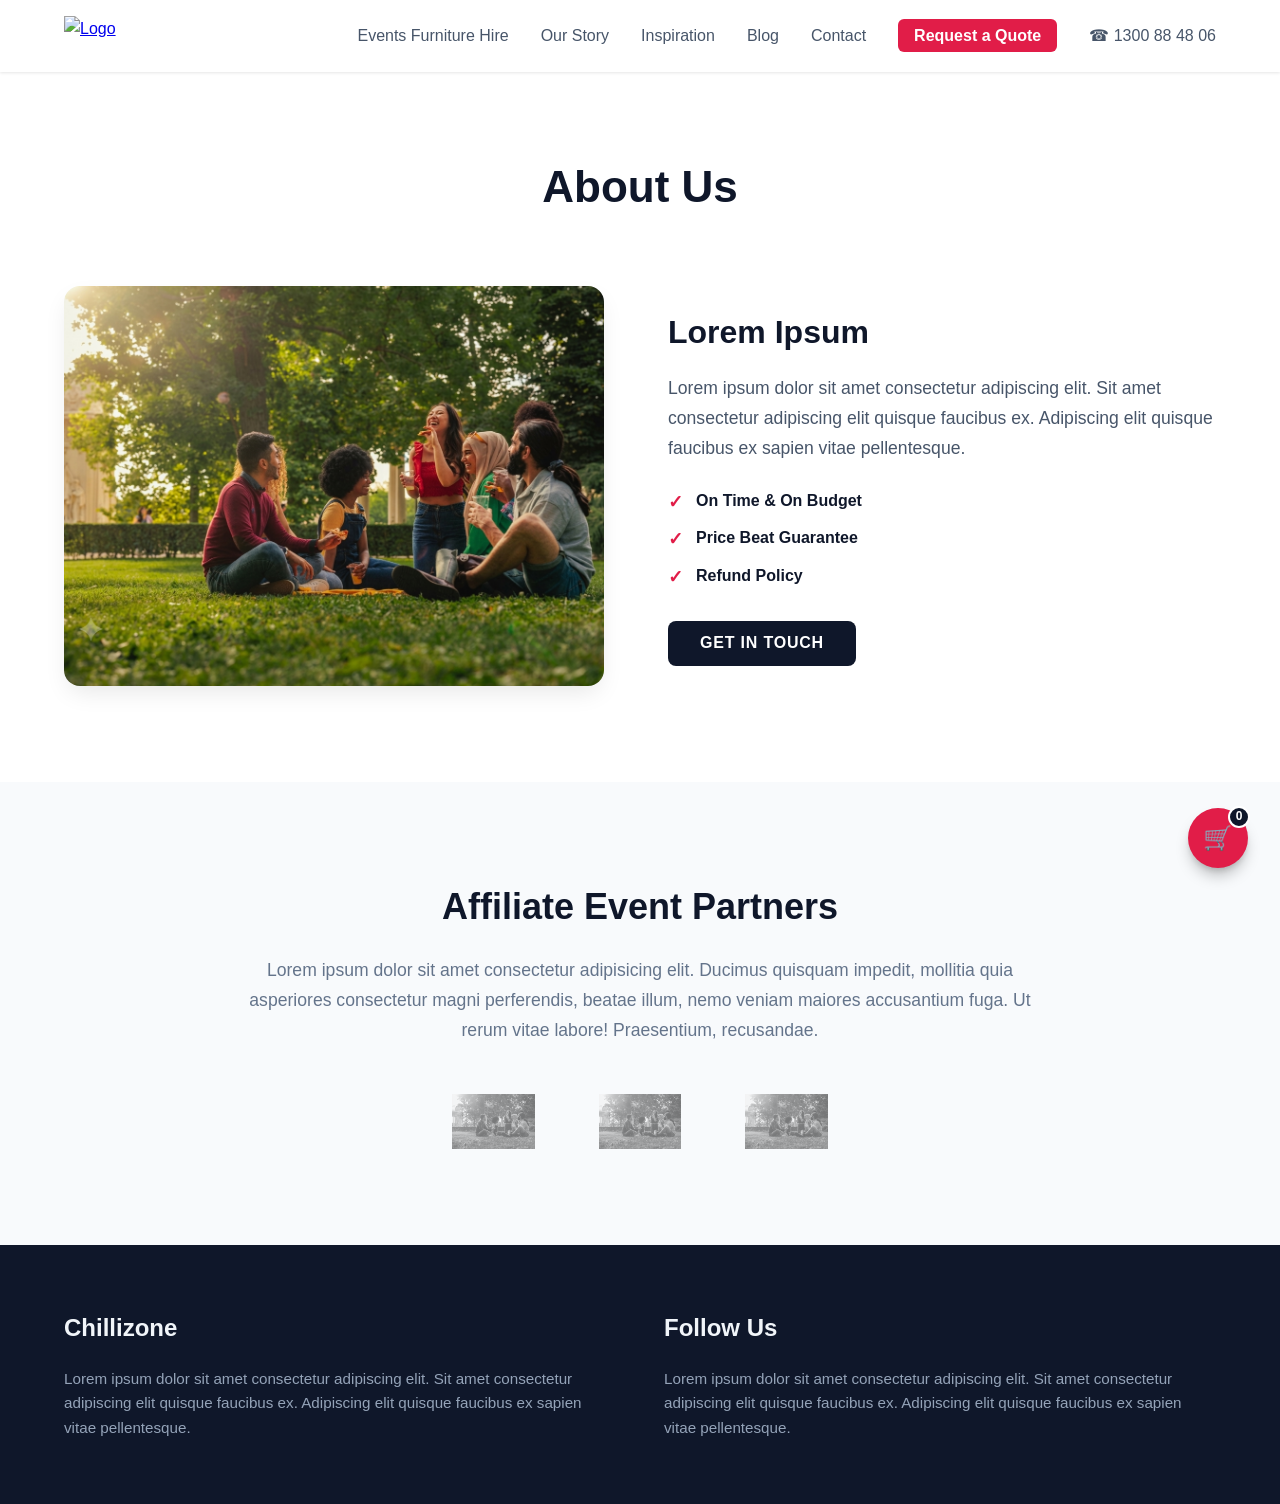
==== about.html @ c763adaa "new update" ====
<!DOCTYPE html>
<html lang="en">
<head>
    <meta charset="UTF-8">
    <meta name="viewport" content="width=device-width, initial-scale=1.0">
    <link rel="stylesheet" href="../style/about.css">
    <title>Chillizone | About Us</title>
</head>
<body>

    <div id="events-furn"></div>
    <header>
        <div id="logo">
            <!-- Updated path to root directory index file -->
            <a href="../index.html"><img src="https://www.vhv.rs/dpng/d/449-4492767_transparent-sample-logo-png-png-download.png" alt="Logo"></a>
        </div>

        <nav id="nav-selection">
            <ul>
                <!-- Updated paths to navigate back up to root folder files -->
                <li><a href="../index.html#events-furn">Events Furniture Hire</a></li>
                <li><a href="../about.html">Our Story</a></li>
                <li><a href="../contact.html">Inspiration</a></li>
                <li><a href="../blog.html">Blog</a></li>
                <li><a href="../services.html">Contact</a></li>
                <li class="nav-quote"><a href="#">Request a Quote</a></li>
                <li class="nav-phone"><a href="tel:1300884806">&phone; 1300 88 48 06</a></li>
            </ul>
        </nav>
    </header>
    

    <main>
        
        <div id="text-container">
            <h1>About Us</h1>

            <div id="text-image-container">
                <!--left side image-->
                <img src="image_resources/bg_main.png" alt="About Us Image">

                <div id="text-container-rightside">
                    <h2>Lorem Ipsum</h2>
                    <p>
                        Lorem ipsum dolor sit amet consectetur adipiscing elit. Sit amet consectetur adipiscing elit quisque faucibus ex. Adipiscing elit quisque faucibus ex sapien vitae pellentesque.
                    </p>

                    <ul>
                        <li>on time & on budget</li>
                        <li>price beat guarantee</li>
                        <li>refund policy</li>
                    </ul>

                    <button>get in touch</button>
                </div> <!-- Corrected nested div closure -->
            </div> <!-- Corrected nested div closure -->
        </div> <!-- Corrected nested div closure -->

        <div id="container6">
            <h1>Affiliate Event Partners</h1>
            <p>Lorem ipsum dolor sit amet consectetur adipisicing elit. Ducimus quisquam impedit, mollitia quia asperiores consectetur magni perferendis, beatae illum, nemo veniam maiores accusantium fuga. Ut rerum vitae labore! Praesentium, recusandae.</p>
            <div id="logoimage-partners">
                <img src="image_resources/bg_main.png" alt="Partner Logo">
                <img src="image_resources/bg_main.png" alt="Partner Logo">
                <img src="image_resources/bg_main.png" alt="Partner Logo">
            </div>
        </div>
    </main>

    <!-- Floating Shopping Cart -->
    <div id="floating-cart">
        <a href="#" aria-label="View Shopping Cart">
            <span class="cart-icon">🛒</span>
            <span class="cart-count">0</span>
        </a>
    </div>

    <footer>
        <div id="footer-container">
            <div id="footer-left">
                <h1>Chillizone</h1>
                <p>Lorem ipsum dolor sit amet consectetur adipiscing elit. Sit amet consectetur adipiscing elit quisque faucibus ex. Adipiscing elit quisque faucibus ex sapien vitae pellentesque.</p>
            </div>
            <div id="footer-right">
                <h1>Follow Us</h1>
                <p>Lorem ipsum dolor sit amet consectetur adipiscing elit. Sit amet consectetur adipiscing elit quisque faucibus ex. Adipiscing elit quisque faucibus ex sapien vitae pellentesque.</p>
            </div>
        </div>
    </footer>
    
</body>
</html>
---- style/about.css ----
/* ==========================================================================
           Reset & Base Styles
           ========================================================================== */
        * {
            margin: 0;
            padding: 0;
            box-sizing: border-box;
        }

        body {
            font-family: -apple-system, BlinkMacSystemFont, "Segoe UI", Roboto, Oxygen, Ubuntu, Cantarell, sans-serif;
            line-height: 1.6;
            color: #334155;
            background-color: #f8fafc;
            display: flex;
            flex-direction: column;
            min-height: 100vh;
        }

        main {
            flex: 1;
        }

        /* ==========================================================================
           Header & Sticky Navigation
           ========================================================================== */
        header {
            background-color: #ffffff;
            box-shadow: 0 1px 3px rgba(0, 0, 0, 0.1);
            display: flex;
            justify-content: space-between;
            align-items: center;
            padding: 1rem 5%;
            position: sticky;
            top: 0;
            z-index: 1000;
        }

        #logo img {
            height: 40px;
            width: auto;
            display: block;
        }

        #nav-selection ul {
            list-style: none;
            display: flex;
            gap: 2rem;
        }

        #nav-selection a {
            text-decoration: none;
            color: #475569;
            font-weight: 500;
            transition: color 0.2s ease;
        }

        #nav-selection a:hover {
            color: #e11d48;
        }

        #nav-selection li.nav-quote a {
            background-color: #e11d48;
            color: #ffffff;
            padding: 0.5rem 1rem;
            border-radius: 6px;
            font-weight: 600;
            transition: background-color 0.2s ease;
        }

        /* ==========================================================================
           About Us Section Content
           ========================================================================== */
        #text-container {
            background-color: #ffffff;
            padding: 5rem 5% 6rem 5%;
        }

        #text-container h1 {
            font-size: 2.75rem;
            color: #0f172a;
            font-weight: 800;
            text-align: center;
            margin-bottom: 4rem;
        }

        /* Flexbox splits page into left image / right text */
        #text-image-container {
            display: flex;
            gap: 4rem;
            max-width: 1200px;
            margin: 0 auto;
            align-items: center;
        }

        #text-image-container img {
            flex: 1 1 45%;
            max-width: 540px;
            height: 400px;
            object-fit: cover;
            border-radius: 16px;
            box-shadow: 0 10px 25px -5px rgba(0, 0, 0, 0.1);
        }

        #text-container-rightside {
            flex: 1 1 50%;
        }

        #text-container-rightside h2 {
            font-size: 2rem;
            color: #0f172a;
            margin-bottom: 1rem;
            font-weight: 700;
        }

        #text-container-rightside p {
            font-size: 1.1rem;
            color: #475569;
            line-height: 1.7;
            margin-bottom: 1.5rem;
        }

        /* Bullet List styling */
        #text-container-rightside ul {
            list-style: none;
            margin-bottom: 2rem;
            display: flex;
            flex-direction: column;
            gap: 0.75rem;
        }

        #text-container-rightside li {
            position: relative;
            padding-left: 1.75rem;
            font-size: 1rem;
            font-weight: 600;
            color: #0f172a;
            text-transform: capitalize;
        }

        /* Replaces generic bullet points with custom red checks */
        #text-container-rightside li::before {
            content: "✓";
            position: absolute;
            left: 0;
            color: #e11d48;
            font-weight: 900;
            font-size: 1.1rem;
        }

        /* Action Button */
        #text-container-rightside button {
            background-color: #0f172a;
            color: #ffffff;
            border: none;
            padding: 0.85rem 2rem;
            font-size: 1rem;
            font-weight: 600;
            border-radius: 8px;
            cursor: pointer;
            text-transform: uppercase;
            letter-spacing: 0.05em;
            transition: background-color 0.2s ease, transform 0.2s ease;
        }

        #text-container-rightside button:hover {
            background-color: #e11d48;
            transform: translateY(-2px);
        }

        #text-container-rightside button:active {
            transform: translateY(0);
        }

        /* ==========================================================================
           Affiliate Partners (Container 6)
           ========================================================================== */
        #container6 {
            max-width: 1200px;
            margin: 0 auto;
            padding: 6rem 5%;
            text-align: center;
        }

        #container6 h1 {
            font-size: 2.25rem;
            color: #0f172a;
            margin-bottom: 1.25rem;
            font-weight: 800;
        }

        #container6 p {
            max-width: 800px;
            margin: 0 auto 3rem auto;
            font-size: 1.1rem;
            color: #64748b;
            line-height: 1.7;
        }

        #logoimage-partners {
            display: flex;
            justify-content: center;
            align-items: center;
            gap: 4rem;
            flex-wrap: wrap;
        }

        #logoimage-partners img {
            max-height: 55px;
            width: auto;
            object-fit: contain;
            opacity: 0.55;
            filter: grayscale(100%);
            transition: all 0.3s ease;
        }

        #logoimage-partners img:hover {
            opacity: 1;
            filter: grayscale(0%);
            transform: scale(1.02);
        }

        /* ==========================================================================
           Fixed Floating Shopping Cart
           ========================================================================== */
        #floating-cart {
            position: fixed;
            bottom: 2rem;
            right: 2rem;
            z-index: 1100;
        }

        #floating-cart a {
            display: flex;
            align-items: center;
            justify-content: center;
            width: 60px;
            height: 60px;
            background-color: #e11d48;
            color: #ffffff;
            border-radius: 50%;
            text-decoration: none;
            box-shadow: 0 10px 15px -3px rgba(0, 0, 0, 0.25), 0 4px 6px -2px rgba(0, 0, 0, 0.15);
            transition: transform 0.2s ease-in-out, background-color 0.2s ease-in-out;
        }

        #floating-cart a:hover {
            background-color: #be123c;
            transform: translateY(-4px);
        }

        #floating-cart .cart-icon {
            font-size: 1.5rem;
            line-height: 1;
        }

        #floating-cart .cart-count {
            position: absolute;
            top: -2px;
            right: -2px;
            background-color: #0f172a;
            color: #ffffff;
            font-size: 0.75rem;
            font-weight: 700;
            width: 22px;
            height: 22px;
            border-radius: 50%;
            display: flex;
            align-items: center;
            justify-content: center;
            border: 2px solid #ffffff;
        }

        /* ==========================================================================
           Footer
           ========================================================================== */
        footer {
            background-color: #0f172a;
            color: #94a3b8;
            padding: 4rem 5%;
        }

        #footer-container {
            max-width: 1200px;
            margin: 0 auto;
            display: flex;
            flex-wrap: wrap;
            gap: 3rem;
        }

        #footer-left, #footer-right {
            flex: 1 1 300px;
        }

        footer h1 {
            color: #f1f5f9;
            margin-bottom: 1.25rem;
            font-size: 1.5rem;
            font-weight: 700;
        }

        footer p {
            font-size: 0.95rem;
            line-height: 1.6;
        }

        /* ==========================================================================
           Responsive Adjustments
           ========================================================================== */
        @media (max-width: 992px) {
            #text-image-container {
                flex-direction: column;
                gap: 3rem;
                text-align: center;
            }

            #text-image-container img {
                width: 100%;
                height: 350px;
            }

            #text-container-rightside ul {
                align-items: center;
            }
        }

        @media (max-width: 768px) {
            header {
                flex-direction: column;
                gap: 1.25rem;
                padding: 1.5rem 5%;
                text-align: center;
            }

            #nav-selection ul {
                flex-direction: column;
                gap: 1rem;
                width: 100%;
            }

            #text-container {
                padding: 4rem 1.5rem;
            }

            #text-container h1 {
                font-size: 2.25rem;
                margin-bottom: 2.5rem;
            }

            #container6 {
                padding: 4rem 1.5rem;
            }

            #container6 h1 {
                font-size: 1.75rem;
            }

            #floating-cart {
                bottom: 1.5rem;
                right: 1.5rem;
            }
            
            #floating-cart a {
                width: 50px;
                height: 50px;
            }

            #floating-cart .cart-icon {
                font-size: 1.25rem;
            }
        }
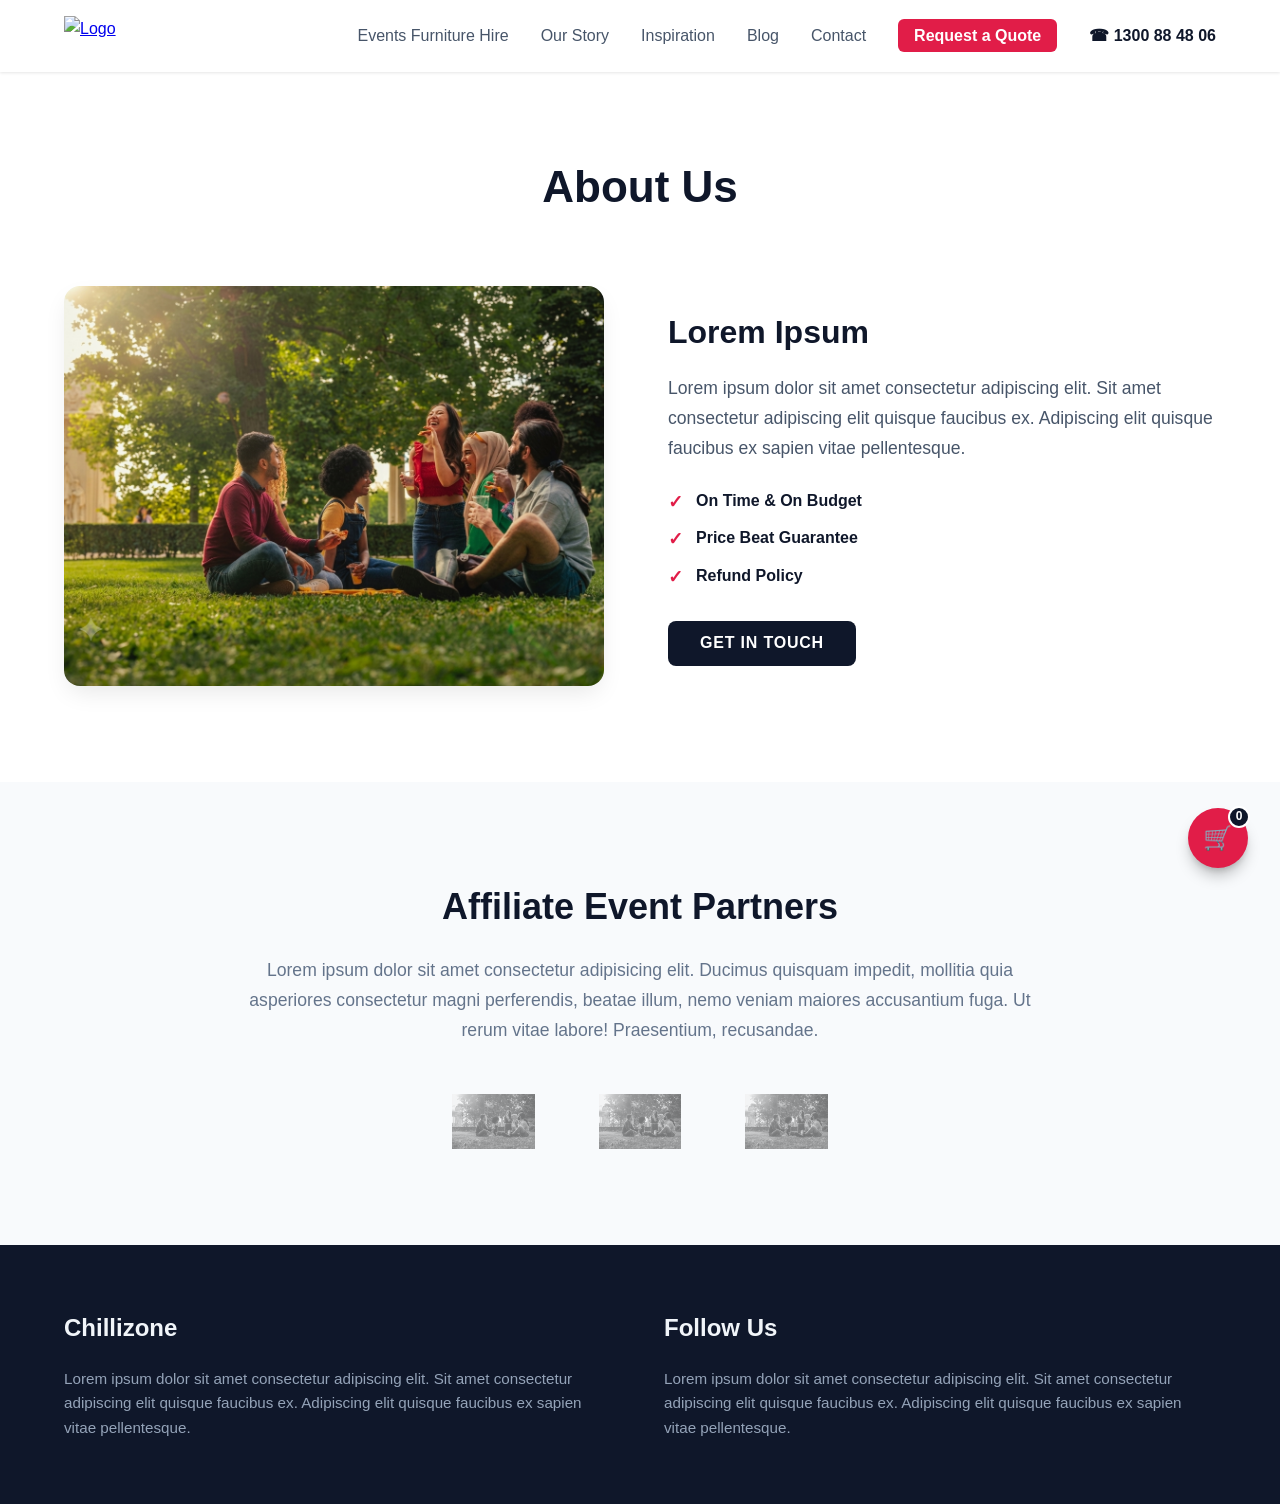
==== commit c9640e8c: "new update" ====
--- a/about.html
+++ b/about.html
@@ -5,6 +5,470 @@
     <meta name="viewport" content="width=device-width, initial-scale=1.0">
     <link rel="stylesheet" href="../style/about.css">
     <title>Chillizone | About Us</title>
+    <style>
+        /* ==========================================================================
+           Reset & Base Styles
+           ========================================================================== */
+        * {
+            margin: 0;
+            padding: 0;
+            box-sizing: border-box;
+        }
+
+        body {
+            font-family: -apple-system, BlinkMacSystemFont, "Segoe UI", Roboto, Oxygen, Ubuntu, Cantarell, sans-serif;
+            line-height: 1.6;
+            color: #334155;
+            background-color: #f8fafc;
+            display: flex;
+            flex-direction: column;
+            min-height: 100vh;
+        }
+
+        main {
+            flex: 1;
+        }
+
+        /* ==========================================================================
+           Header & Sticky Navigation
+           ========================================================================== */
+        header {
+            background-color: #ffffff;
+            box-shadow: 0 1px 3px rgba(0, 0, 0, 0.1);
+            display: flex;
+            justify-content: space-between;
+            align-items: center;
+            padding: 1rem 5%;
+            position: sticky;
+            top: 0;
+            z-index: 1000;
+        }
+
+        #logo img {
+            height: 40px;
+            width: auto;
+            display: block;
+        }
+
+        #nav-selection ul {
+            list-style: none;
+            display: flex;
+            align-items: center;
+            gap: 2rem;
+        }
+
+        #nav-selection a {
+            text-decoration: none;
+            color: #475569;
+            font-weight: 500;
+            transition: color 0.2s ease;
+        }
+
+        #nav-selection a:hover {
+            color: #e11d48;
+        }
+
+        #nav-selection li.nav-quote a {
+            background-color: #e11d48;
+            color: #ffffff;
+            padding: 0.5rem 1rem;
+            border-radius: 6px;
+            font-weight: 600;
+            transition: background-color 0.2s ease;
+        }
+
+        #nav-selection li.nav-quote a:hover {
+            background-color: #be123c;
+        }
+
+        #nav-selection li.nav-phone a {
+            color: #0f172a;
+            font-weight: 700;
+        }
+
+        #nav-selection li.nav-phone a:hover {
+            color: #e11d48;
+        }
+
+        /* Hamburger Toggle Button Style (hidden on desktop) */
+        #menu-toggle {
+            display: none;
+            flex-direction: column;
+            justify-content: space-between;
+            width: 26px;
+            height: 18px;
+            background: transparent;
+            border: none;
+            cursor: pointer;
+            z-index: 1001;
+        }
+
+        #menu-toggle .bar {
+            width: 100%;
+            height: 3px;
+            background-color: #334155;
+            border-radius: 2px;
+            transition: all 0.3s ease-in-out;
+        }
+
+        /* Animates the toggle bars into an 'X' shape when open */
+        #menu-toggle.open .bar:nth-child(1) {
+            transform: translateY(7.5px) rotate(45deg);
+        }
+
+        #menu-toggle.open .bar:nth-child(2) {
+            opacity: 0;
+        }
+
+        #menu-toggle.open .bar:nth-child(3) {
+            transform: translateY(-7.5px) rotate(-45deg);
+        }
+
+        /* ==========================================================================
+           About Us Section Content
+           ========================================================================== */
+        #text-container {
+            background-color: #ffffff;
+            padding: 5rem 5% 6rem 5%;
+        }
+
+        #text-container h1 {
+            font-size: 2.75rem;
+            color: #0f172a;
+            font-weight: 800;
+            text-align: center;
+            margin-bottom: 4rem;
+        }
+
+        /* Flexbox splits page into left image / right text */
+        #text-image-container {
+            display: flex;
+            gap: 4rem;
+            max-width: 1200px;
+            margin: 0 auto;
+            align-items: center;
+        }
+
+        #text-image-container img {
+            flex: 1 1 45%;
+            max-width: 540px;
+            height: 400px;
+            object-fit: cover;
+            border-radius: 16px;
+            box-shadow: 0 10px 25px -5px rgba(0, 0, 0, 0.1);
+        }
+
+        #text-container-rightside {
+            flex: 1 1 50%;
+        }
+
+        #text-container-rightside h2 {
+            font-size: 2rem;
+            color: #0f172a;
+            margin-bottom: 1rem;
+            font-weight: 700;
+        }
+
+        #text-container-rightside p {
+            font-size: 1.1rem;
+            color: #475569;
+            line-height: 1.7;
+            margin-bottom: 1.5rem;
+        }
+
+        /* Bullet List styling */
+        #text-container-rightside ul {
+            list-style: none;
+            margin-bottom: 2rem;
+            display: flex;
+            flex-direction: column;
+            gap: 0.75rem;
+        }
+
+        #text-container-rightside li {
+            position: relative;
+            padding-left: 1.75rem;
+            font-size: 1rem;
+            font-weight: 600;
+            color: #0f172a;
+            text-transform: capitalize;
+        }
+
+        /* Replaces generic bullet points with custom red checks */
+        #text-container-rightside li::before {
+            content: "✓";
+            position: absolute;
+            left: 0;
+            color: #e11d48;
+            font-weight: 900;
+            font-size: 1.1rem;
+        }
+
+        /* Action Button */
+        #text-container-rightside button {
+            background-color: #0f172a;
+            color: #ffffff;
+            border: none;
+            padding: 0.85rem 2rem;
+            font-size: 1rem;
+            font-weight: 600;
+            border-radius: 8px;
+            cursor: pointer;
+            text-transform: uppercase;
+            letter-spacing: 0.05em;
+            transition: background-color 0.2s ease, transform 0.2s ease;
+        }
+
+        #text-container-rightside button:hover {
+            background-color: #e11d48;
+            transform: translateY(-2px);
+        }
+
+        #text-container-rightside button:active {
+            transform: translateY(0);
+        }
+
+        /* ==========================================================================
+           Affiliate Partners (Container 6)
+           ========================================================================== */
+        #container6 {
+            max-width: 1200px;
+            margin: 0 auto;
+            padding: 6rem 5%;
+            text-align: center;
+        }
+
+        #container6 h1 {
+            font-size: 2.25rem;
+            color: #0f172a;
+            margin-bottom: 1.25rem;
+            font-weight: 800;
+        }
+
+        #container6 p {
+            max-width: 800px;
+            margin: 0 auto 3rem auto;
+            font-size: 1.1rem;
+            color: #64748b;
+            line-height: 1.7;
+        }
+
+        #logoimage-partners {
+            display: flex;
+            justify-content: center;
+            align-items: center;
+            gap: 4rem;
+            flex-wrap: wrap;
+        }
+
+        #logoimage-partners img {
+            max-height: 55px;
+            width: auto;
+            object-fit: contain;
+            opacity: 0.55;
+            filter: grayscale(100%);
+            transition: all 0.3s ease;
+        }
+
+        #logoimage-partners img:hover {
+            opacity: 1;
+            filter: grayscale(0%);
+            transform: scale(1.02);
+        }
+
+        /* ==========================================================================
+           Fixed Floating Shopping Cart
+           ========================================================================== */
+        #floating-cart {
+            position: fixed;
+            bottom: 2rem;
+            right: 2rem;
+            z-index: 1100;
+        }
+
+        #floating-cart a {
+            display: flex;
+            align-items: center;
+            justify-content: center;
+            width: 60px;
+            height: 60px;
+            background-color: #e11d48;
+            color: #ffffff;
+            border-radius: 50%;
+            text-decoration: none;
+            box-shadow: 0 10px 15px -3px rgba(0, 0, 0, 0.25), 0 4px 6px -2px rgba(0, 0, 0, 0.15);
+            transition: transform 0.2s ease-in-out, background-color 0.2s ease-in-out;
+        }
+
+        #floating-cart a:hover {
+            background-color: #be123c;
+            transform: translateY(-4px);
+        }
+
+        #floating-cart .cart-icon {
+            font-size: 1.5rem;
+            line-height: 1;
+        }
+
+        #floating-cart .cart-count {
+            position: absolute;
+            top: -2px;
+            right: -2px;
+            background-color: #0f172a;
+            color: #ffffff;
+            font-size: 0.75rem;
+            font-weight: 700;
+            width: 22px;
+            height: 22px;
+            border-radius: 50%;
+            display: flex;
+            align-items: center;
+            justify-content: center;
+            border: 2px solid #ffffff;
+        }
+
+        /* ==========================================================================
+           Footer
+           ========================================================================== */
+        footer {
+            background-color: #0f172a;
+            color: #94a3b8;
+            padding: 4rem 5%;
+        }
+
+        #footer-container {
+            max-width: 1200px;
+            margin: 0 auto;
+            display: flex;
+            flex-wrap: wrap;
+            gap: 3rem;
+        }
+
+        #footer-left, #footer-right {
+            flex: 1 1 300px;
+        }
+
+        footer h1 {
+            color: #f1f5f9;
+            margin-bottom: 1.25rem;
+            font-size: 1.5rem;
+            font-weight: 700;
+        }
+
+        footer p {
+            font-size: 0.95rem;
+            line-height: 1.6;
+        }
+
+        /* ==========================================================================
+           Responsive Adjustments
+           ========================================================================== */
+        @media (max-width: 1024px) {
+            header {
+                padding: 1rem 5%;
+            }
+
+            #nav-selection ul {
+                gap: 1.25rem;
+            }
+        }
+
+        @media (max-width: 992px) {
+            #text-image-container {
+                flex-direction: column;
+                gap: 3rem;
+                text-align: center;
+            }
+
+            #text-image-container img {
+                width: 100%;
+                height: auto;
+                max-height: 400px; /* Limits scale deformation on tablets */
+            }
+
+            #text-container-rightside ul {
+                align-items: center;
+            }
+        }
+
+        @media (max-width: 1090px) {
+            header {
+                flex-direction: row; /* Retain horizontal alignment */
+                justify-content: space-between;
+                align-items: center;
+                padding: 1rem 5%;
+                position: sticky;
+                top: 0;
+            }
+
+            /* Display Hamburger Menu Icon */
+            #menu-toggle {
+                display: flex;
+            }
+
+            /* Absolute mobile navigation drawer layout */
+            #nav-selection {
+                display: none; /* Controlled by toggle JS script */
+                position: absolute;
+                top: 100%;
+                left: 0;
+                width: 100%;
+                background-color: #ffffff;
+                box-shadow: 0 4px 6px -1px rgba(0, 0, 0, 0.05);
+                padding: 1.5rem 5%;
+                border-top: 1px solid #e2e8f0;
+            }
+
+            /* When menu has .active toggled via Javascript */
+            #nav-selection.active {
+                display: block;
+            }
+
+            #nav-selection ul {
+                flex-direction: column;
+                gap: 1.25rem;
+                width: 100%;
+                align-items: stretch;
+                text-align: center;
+            }
+
+            #nav-selection li.nav-quote a {
+                display: block;
+                padding: 0.75rem 1rem;
+            }
+
+            #text-container {
+                padding: 4rem 1.5rem;
+            }
+
+            #text-container h1 {
+                font-size: 2.25rem;
+                margin-bottom: 2.5rem;
+            }
+
+            #container6 {
+                padding: 4rem 1.5rem;
+            }
+
+            #container6 h1 {
+                font-size: 1.75rem;
+            }
+
+            #floating-cart {
+                bottom: 1.5rem;
+                right: 1.5rem;
+            }
+            
+            #floating-cart a {
+                width: 50px;
+                height: 50px;
+            }
+
+            #floating-cart .cart-icon {
+                font-size: 1.25rem;
+            }
+        }
+    </style>
 </head>
 <body>
 
@@ -15,12 +479,19 @@
             <a href="../index.html"><img src="https://www.vhv.rs/dpng/d/449-4492767_transparent-sample-logo-png-png-download.png" alt="Logo"></a>
         </div>
 
+        <!-- Hamburger Icon Toggle Button -->
+        <button id="menu-toggle" aria-label="Toggle navigation">
+            <span class="bar"></span>
+            <span class="bar"></span>
+            <span class="bar"></span>
+        </button>
+
         <nav id="nav-selection">
             <ul>
                 <!-- Updated paths to navigate back up to root folder files -->
                 <li><a href="../index.html#events-furn">Events Furniture Hire</a></li>
                 <li><a href="../about.html">Our Story</a></li>
-                <li><a href="../contact.html">Inspiration</a></li>
+                <li><a href="../inspiration.html">Inspiration</a></li>
                 <li><a href="../blog.html">Blog</a></li>
                 <li><a href="../services.html">Contact</a></li>
                 <li class="nav-quote"><a href="#">Request a Quote</a></li>
@@ -87,6 +558,25 @@
             </div>
         </div>
     </footer>
-    
+
+    <!-- JavaScript to toggle hamburger active states -->
+    <script>
+        const menuToggle = document.getElementById('menu-toggle');
+        const navSelection = document.getElementById('nav-selection');
+
+        menuToggle.addEventListener('click', () => {
+            menuToggle.classList.toggle('open');
+            navSelection.classList.toggle('active');
+        });
+
+        // Close navigation menu if any of the links inside are clicked
+        const navLinks = document.querySelectorAll('#nav-selection a');
+        navLinks.forEach(link => {
+            link.addEventListener('click', () => {
+                menuToggle.classList.remove('open');
+                navSelection.classList.remove('active');
+            });
+        });
+    </script>
 </body>
 </html>
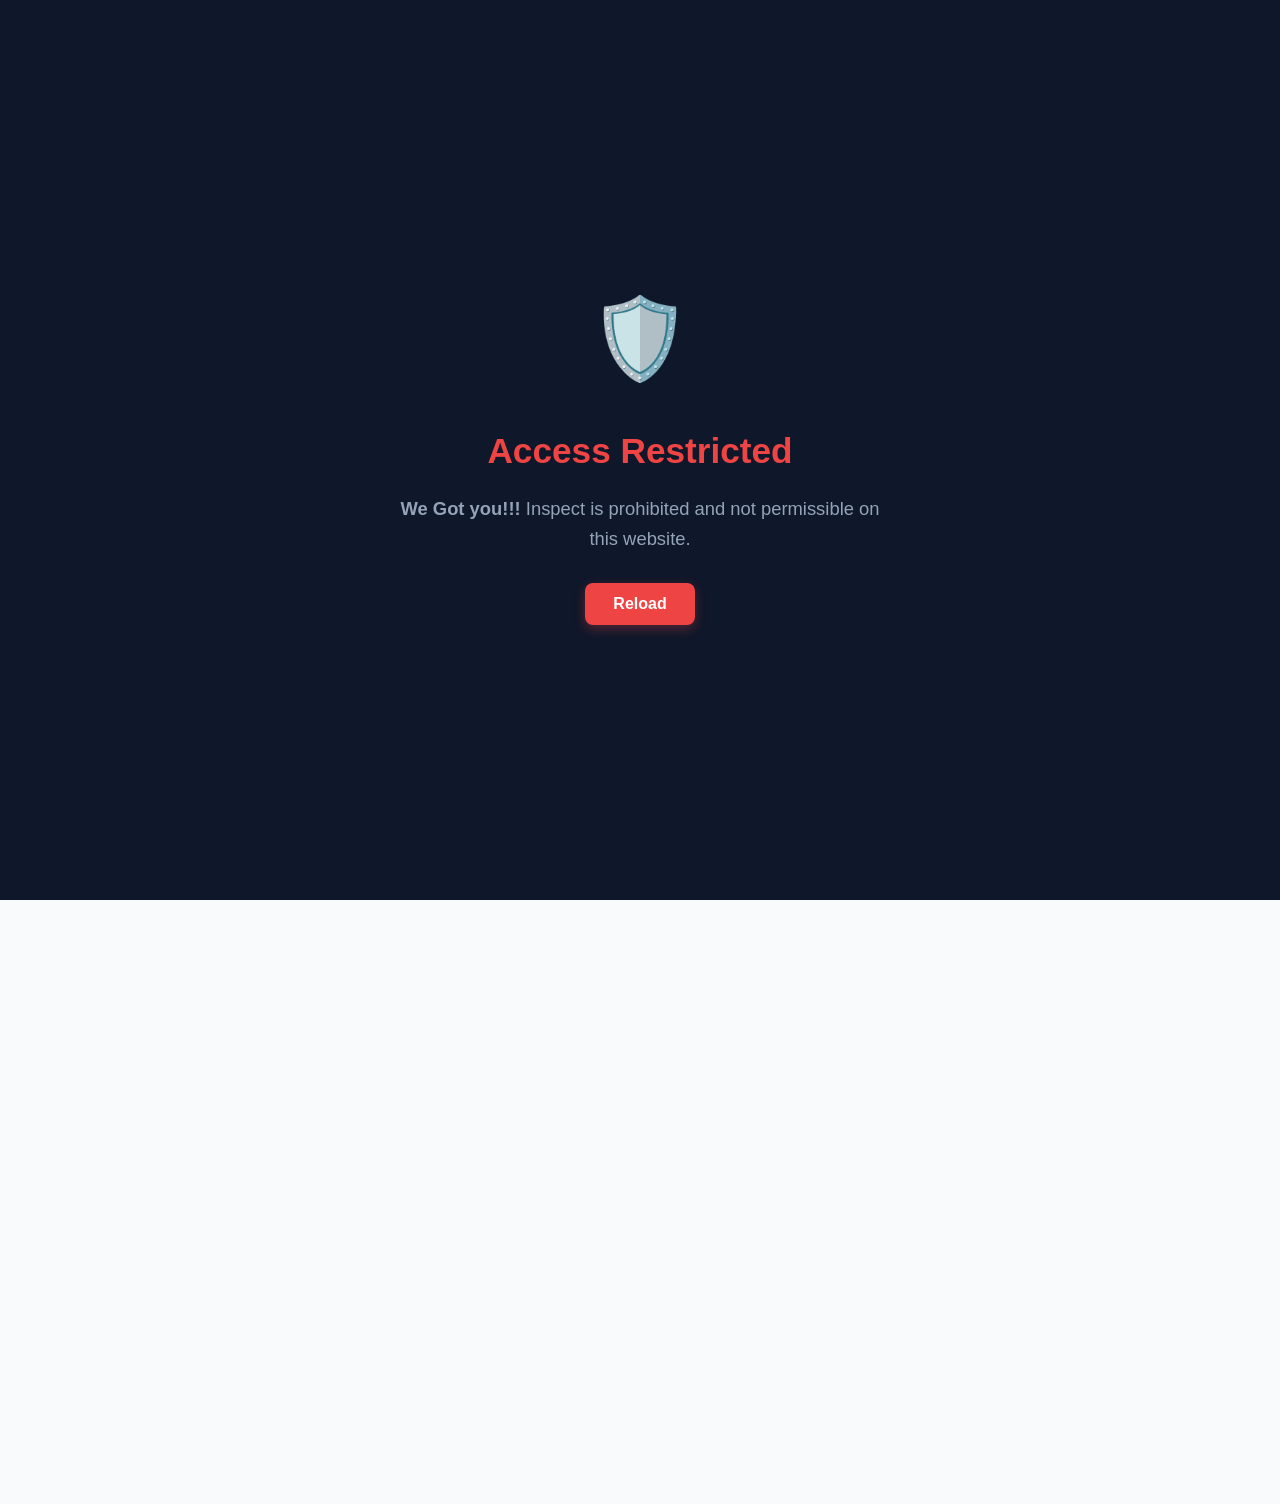
==== commit b175e38c: "new update" ====
--- a/about.html
+++ b/about.html
@@ -559,6 +559,8 @@
         </div>
     </footer>
 
+    <script src="/scripts/main.js"></script>
+
     <!-- JavaScript to toggle hamburger active states -->
     <script>
         const menuToggle = document.getElementById('menu-toggle');
